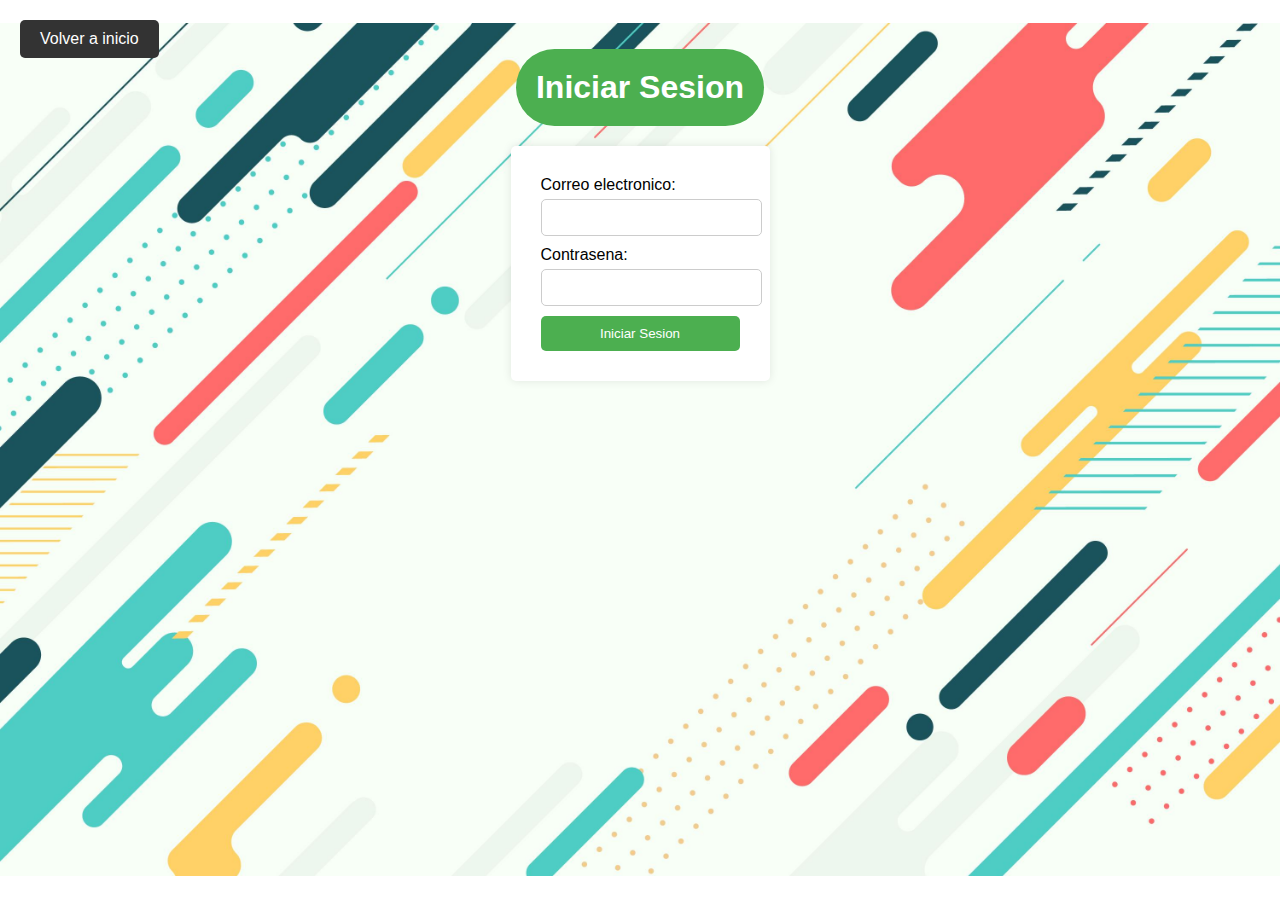
==== src/main/webapp/html/login.html @ 8b4c83ed "Primer Commit" ====
<!DOCTYPE html>
<html>
<head>
    <title>Iniciar Sesion</title>
    <link rel="stylesheet" type="text/css" href="../css/login.css">
</head>
<body onload="getAtribute()">
    <a href="../index.html" class="back-button">Volver a inicio</a>
    <section class="container">
        <h1>Iniciar Sesion</h1>

        <div id="login-form" action="inicio.html" method="POST">
            <label for="mail">Correo electronico:</label>
            <input type="email" id="mail" name="mail" required>
            <br>
            <label for="pass">Contrasena:</label>
            <input type="password" id="pass" name="pass" required>
            <br>
            <button type="submit" onclick="doLogin()">Iniciar Sesion</button>
        </div>
    </section>    
    <script src="../js/login.js"></script>
</body>
</html>
---- src/main/webapp/css/login.css ----
body {
  font-family: Arial, sans-serif;
  background-image: url('../media/fondo.jpg');
  background-repeat: no-repeat;
  background-position: center;
  background-size: 100%;
  background-attachment: fixed;
  padding: 20px;
}
.container {
  display: flex;
  justify-content: center;
  flex-direction: column;
  align-items: center;
}
h1 {
  text-align: center;
  background-color: #4caf50;
  color: #fff;
  padding: 20px;
  border-radius: 50px;
  margin-bottom: 20px;
  animation: fade-in 1s ease;
}

#login-form {
  max-width: 600px;
  margin: 0 auto;
  background-color: #fff;
  padding: 30px;
  border-radius: 5px;
  box-shadow: 0 0 10px rgba(0, 0, 0, 0.1);
}

label {
  display: block;
  margin-bottom: 5px;
}

input[type="email"],
input[type="password"] {
  width: 100%;
  padding: 10px;
  border: 1px solid #ccc;
  border-radius: 5px;
  margin-bottom: 10px;
}

button[type="submit"] {
  width: 100%;
  padding: 10px;
  background-color: #4caf50;
  color: #fff;
  border: none;
  border-radius: 5px;
  cursor: pointer;
}

button[type="submit"]:hover {
  background-color: #45a049;
}

.back-button {
  position: fixed;
  top: 20px;
  left: 20px;
  display: block;
  text-align: center;
  margin: 0;
  color: #ffffff;
  background-color: #333333;
  padding: 10px 20px;
  border-radius: 5px;
  text-decoration: none;
}

.back-button:hover {
  background-color: #555555;
}
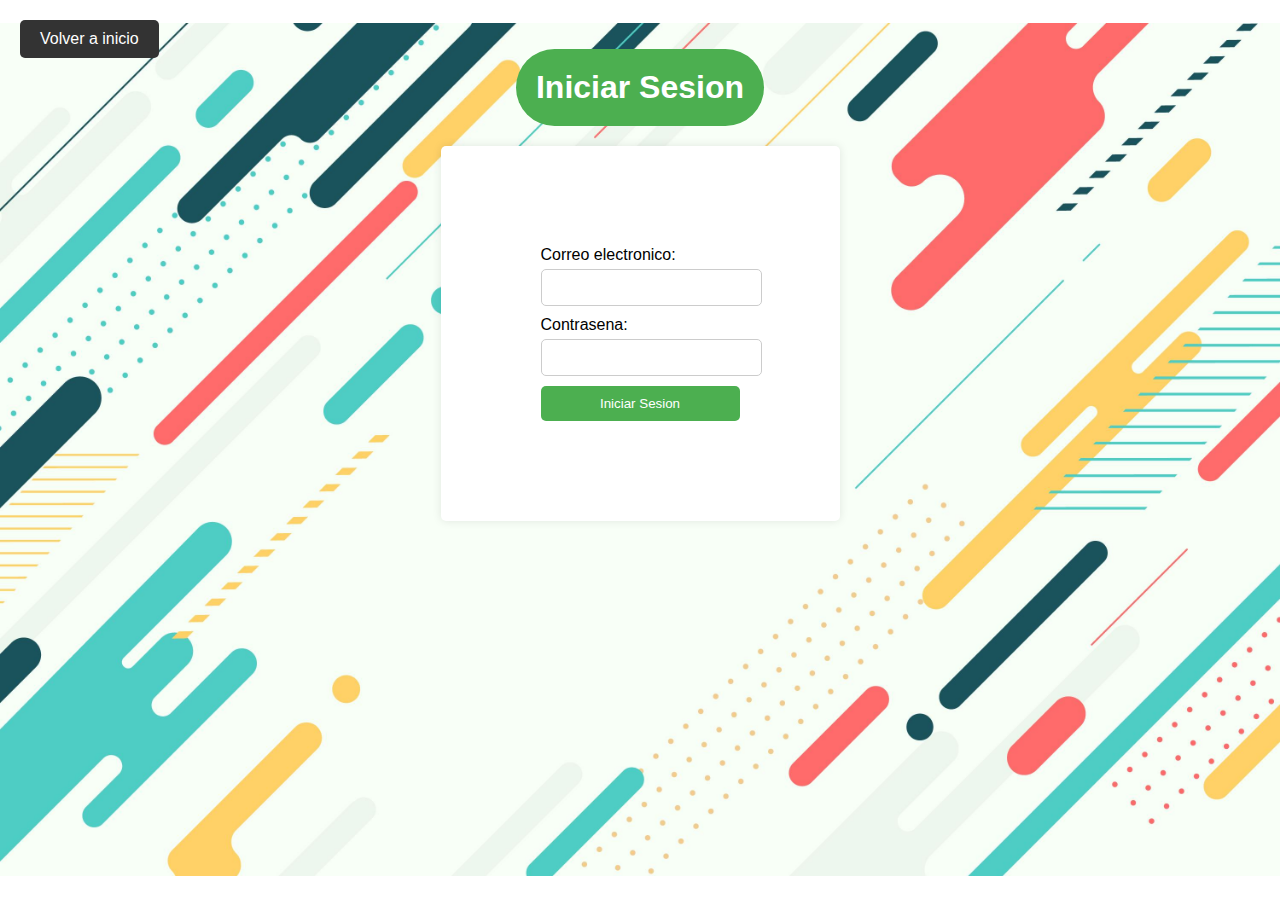
==== commit 57557750: "commit" ====
--- a/src/main/webapp/html/login.html
+++ b/src/main/webapp/html/login.html
@@ -4,19 +4,19 @@
     <title>Iniciar Sesion</title>
     <link rel="stylesheet" type="text/css" href="../css/login.css">
 </head>
-<body onload="getAtribute()">
+<body onload="obtenerMail()">
     <a href="../index.html" class="back-button">Volver a inicio</a>
     <section class="container">
         <h1>Iniciar Sesion</h1>
 
-        <div id="login-form" action="inicio.html" method="POST">
+        <div id="login-form" method="POST">
             <label for="mail">Correo electronico:</label>
             <input type="email" id="mail" name="mail" required>
             <br>
             <label for="pass">Contrasena:</label>
             <input type="password" id="pass" name="pass" required>
             <br>
-            <button type="submit" onclick="doLogin()">Iniciar Sesion</button>
+            <button type="submit" onclick="iniciarSesion()">Iniciar Sesion</button>
         </div>
     </section>    
     <script src="../js/login.js"></script>
--- a/src/main/webapp/css/login.css
+++ b/src/main/webapp/css/login.css
@@ -24,10 +24,10 @@
 }
 
 #login-form {
-  max-width: 600px;
+  max-width:400px;
   margin: 0 auto;
   background-color: #fff;
-  padding: 30px;
+  padding: 100px;
   border-radius: 5px;
   box-shadow: 0 0 10px rgba(0, 0, 0, 0.1);
 }
